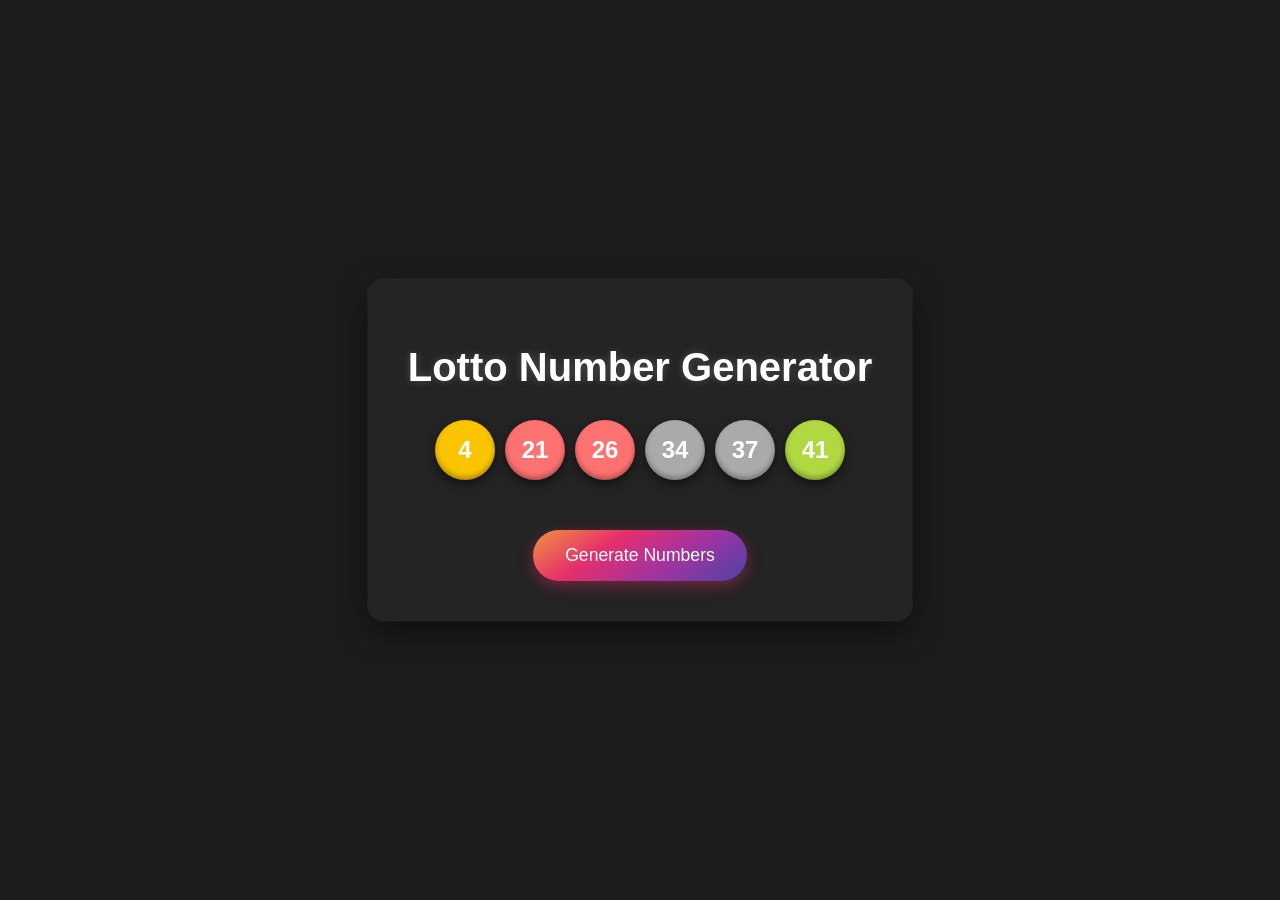
==== index.html @ 3033f961 "Update project files and synchronize with remote repository" ====
<!DOCTYPE html>
<html lang="en">
<head>
    <meta charset="UTF-8">
    <meta name="viewport" content="width=device-width, initial-scale=1.0">
    <title>Lotto Number Generator</title>
    <link rel="stylesheet" href="style.css">
</head>
<body>
    <div class="container">
        <h1>Lotto Number Generator</h1>
        <lotto-display></lotto-display>
        <button id="generator-btn">Generate Numbers</button>
    </div>
    <script src="main.js"></script>
</body>
</html>
---- style.css ----
body {
    background-color: #1a1a1a; /* Deeper black with a hint of texture via noise later */
    color: #e0e0e0;
    font-family: 'Segoe UI', Roboto, Oxygen, Ubuntu, Cantarell, 'Open Sans', 'Helvetica Neue', sans-serif;
    display: flex;
    justify-content: center;
    align-items: center;
    min-height: 100vh;
    margin: 0;
    background-image: url("data:image/svg+xml,%3Csvg xmlns='http://www.w3.org/2000/svg' width='100' height='100' viewBox='0 0 100 100'%3E%3Cg fill='%232d2d2d' fill-opacity='0.1'%3E%3Crect x='0' y='0' width='100' height='100'/%3E%3C/g%3E%3C/svg%3E");
}

.container {
    text-align: center;
    background: rgba(44, 44, 44, 0.5);
    padding: 40px;
    border-radius: 15px;
    box-shadow: 0 10px 30px rgba(0,0,0,0.5), 0 0 0 1px rgba(255,255,255,0.05);
    backdrop-filter: blur(10px);
}

h1 {
    font-size: 2.5rem;
    color: #ffffff;
    text-shadow: 0 0 10px rgba(255,255,255,0.2);
}

#generator-btn {
    background: linear-gradient(145deg, #f0943f, #e62f6b, #9c34a3, #4b44a4);
    color: white;
    padding: 15px 32px;
    text-align: center;
    text-decoration: none;
    display: inline-block;
    font-size: 1.1rem;
    margin: 20px 0 0 0;
    cursor: pointer;
    border-radius: 50px;
    border: none;
    transition: all 0.3s ease;
    box-shadow: 0 5px 15px rgba(230, 47, 107, 0.4);
}

#generator-btn:hover {
    transform: translateY(-3px);
    box-shadow: 0 8px 25px rgba(230, 47, 107, 0.6);
}
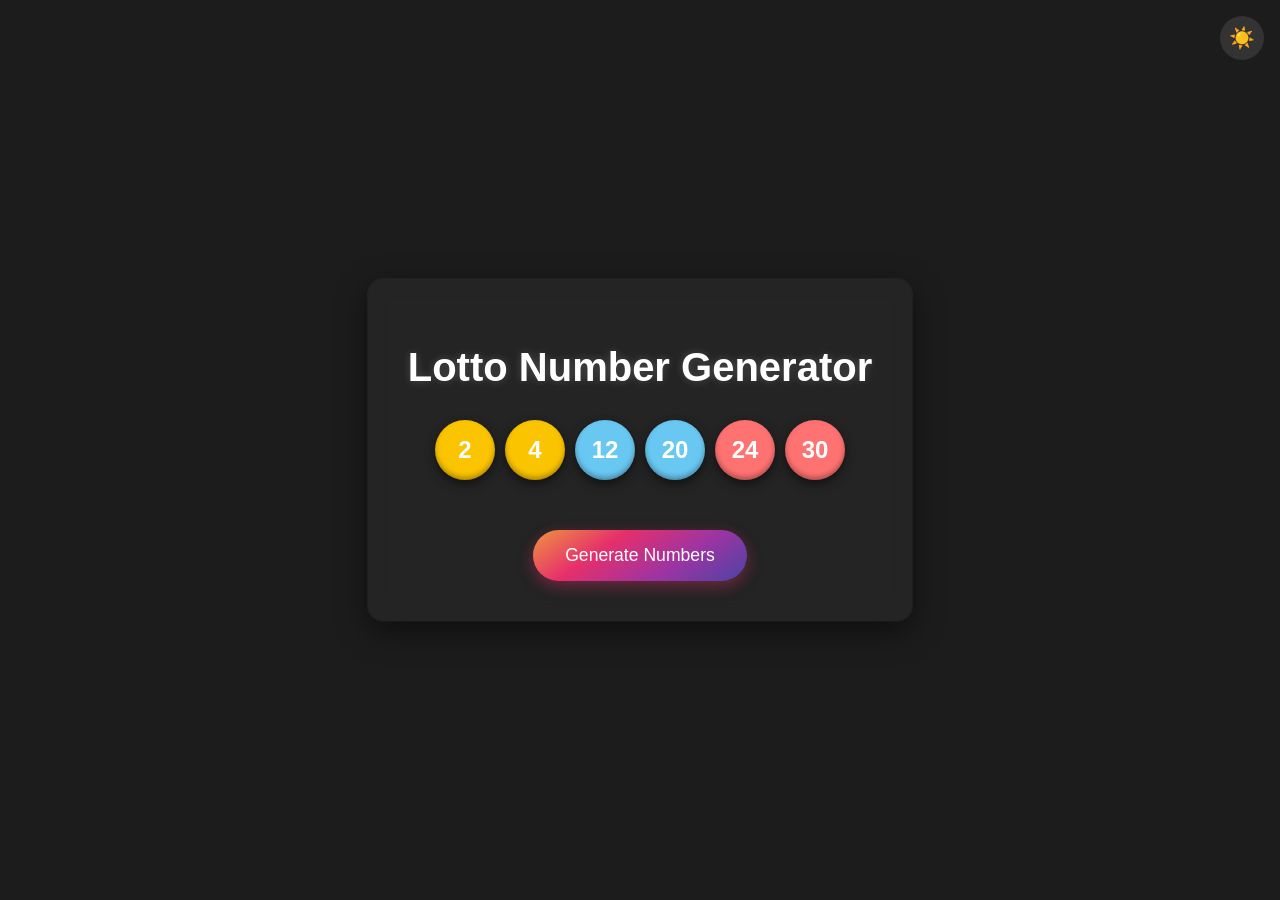
==== commit 3f688c69: "Add dark/light mode toggle with localStorage persistence Co-Authored-By: Claude Sonnet 4.6 <noreply@" ====
--- a/index.html
+++ b/index.html
@@ -1,5 +1,5 @@
 <!DOCTYPE html>
-<html lang="en">
+<html lang="en" data-theme="dark">
 <head>
     <meta charset="UTF-8">
     <meta name="viewport" content="width=device-width, initial-scale=1.0">
@@ -7,6 +7,7 @@
     <link rel="stylesheet" href="style.css">
 </head>
 <body>
+    <button id="theme-toggle" aria-label="Toggle theme">☀️</button>
     <div class="container">
         <h1>Lotto Number Generator</h1>
         <lotto-display></lotto-display>
--- a/style.css
+++ b/style.css
@@ -1,28 +1,80 @@
+/* ── CSS Variables ── */
+:root {
+    --bg-color: #1a1a1a;
+    --bg-image: url("data:image/svg+xml,%3Csvg xmlns='http://www.w3.org/2000/svg' width='100' height='100' viewBox='0 0 100 100'%3E%3Cg fill='%232d2d2d' fill-opacity='0.1'%3E%3Crect x='0' y='0' width='100' height='100'/%3E%3C/g%3E%3C/svg%3E");
+    --text-color: #e0e0e0;
+    --container-bg: rgba(44, 44, 44, 0.5);
+    --container-shadow: 0 10px 30px rgba(0,0,0,0.5), 0 0 0 1px rgba(255,255,255,0.05);
+    --h1-color: #ffffff;
+    --h1-shadow: 0 0 10px rgba(255,255,255,0.2);
+    --toggle-bg: rgba(255,255,255,0.1);
+    --toggle-hover-bg: rgba(255,255,255,0.2);
+}
+
+[data-theme="light"] {
+    --bg-color: #f0f2f5;
+    --bg-image: url("data:image/svg+xml,%3Csvg xmlns='http://www.w3.org/2000/svg' width='100' height='100' viewBox='0 0 100 100'%3E%3Cg fill='%23cccccc' fill-opacity='0.2'%3E%3Crect x='0' y='0' width='100' height='100'/%3E%3C/g%3E%3C/svg%3E");
+    --text-color: #222222;
+    --container-bg: rgba(255, 255, 255, 0.75);
+    --container-shadow: 0 10px 30px rgba(0,0,0,0.15), 0 0 0 1px rgba(0,0,0,0.06);
+    --h1-color: #111111;
+    --h1-shadow: 0 0 10px rgba(0,0,0,0.08);
+    --toggle-bg: rgba(0,0,0,0.08);
+    --toggle-hover-bg: rgba(0,0,0,0.15);
+}
+
 body {
-    background-color: #1a1a1a; /* Deeper black with a hint of texture via noise later */
-    color: #e0e0e0;
+    background-color: var(--bg-color);
+    background-image: var(--bg-image);
+    color: var(--text-color);
     font-family: 'Segoe UI', Roboto, Oxygen, Ubuntu, Cantarell, 'Open Sans', 'Helvetica Neue', sans-serif;
     display: flex;
     justify-content: center;
     align-items: center;
     min-height: 100vh;
     margin: 0;
-    background-image: url("data:image/svg+xml,%3Csvg xmlns='http://www.w3.org/2000/svg' width='100' height='100' viewBox='0 0 100 100'%3E%3Cg fill='%232d2d2d' fill-opacity='0.1'%3E%3Crect x='0' y='0' width='100' height='100'/%3E%3C/g%3E%3C/svg%3E");
+    transition: background-color 0.3s ease, color 0.3s ease;
+}
+
+/* ── Theme toggle button ── */
+#theme-toggle {
+    position: fixed;
+    top: 16px;
+    right: 16px;
+    background: var(--toggle-bg);
+    border: none;
+    border-radius: 50%;
+    width: 44px;
+    height: 44px;
+    font-size: 1.3rem;
+    cursor: pointer;
+    display: flex;
+    align-items: center;
+    justify-content: center;
+    transition: background 0.3s ease, transform 0.2s ease;
+    z-index: 100;
+}
+
+#theme-toggle:hover {
+    background: var(--toggle-hover-bg);
+    transform: scale(1.1);
 }
 
 .container {
     text-align: center;
-    background: rgba(44, 44, 44, 0.5);
+    background: var(--container-bg);
     padding: 40px;
     border-radius: 15px;
-    box-shadow: 0 10px 30px rgba(0,0,0,0.5), 0 0 0 1px rgba(255,255,255,0.05);
+    box-shadow: var(--container-shadow);
     backdrop-filter: blur(10px);
+    transition: background 0.3s ease, box-shadow 0.3s ease;
 }
 
 h1 {
     font-size: 2.5rem;
-    color: #ffffff;
-    text-shadow: 0 0 10px rgba(255,255,255,0.2);
+    color: var(--h1-color);
+    text-shadow: var(--h1-shadow);
+    transition: color 0.3s ease;
 }
 
 #generator-btn {
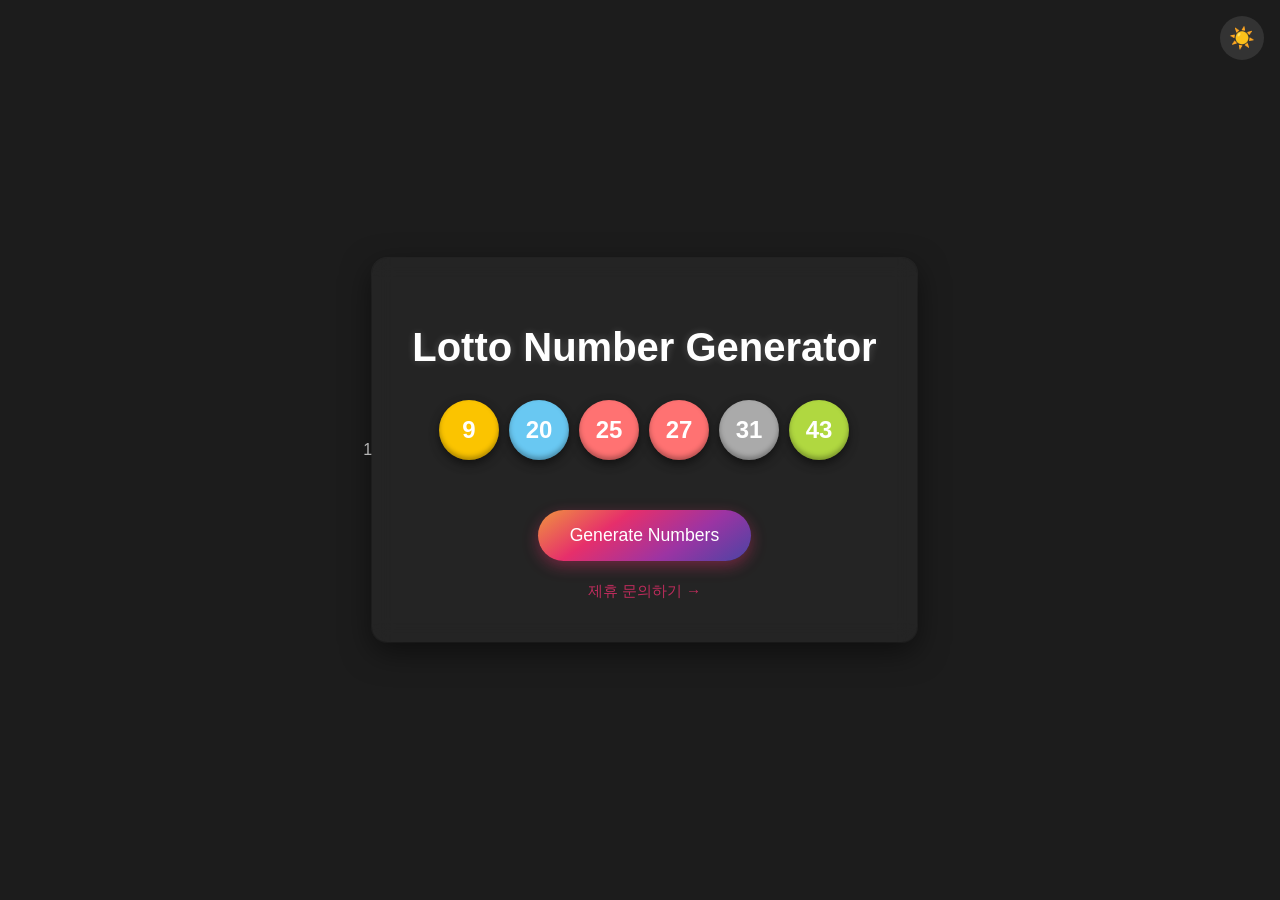
==== commit 807a5bc7: "Add Formspree partnership inquiry contact form Co-Authored-By: Claude Sonnet 4.6 <noreply@anthropic." ====
--- a/index.html
+++ b/index.html
@@ -1,6 +1,6 @@
 <!DOCTYPE html>
 <html lang="en" data-theme="dark">
-<head>
+<head>1
     <meta charset="UTF-8">
     <meta name="viewport" content="width=device-width, initial-scale=1.0">
     <title>Lotto Number Generator</title>
@@ -12,6 +12,8 @@
         <h1>Lotto Number Generator</h1>
         <lotto-display></lotto-display>
         <button id="generator-btn">Generate Numbers</button>
+        <br>
+        <a href="contact.html" class="contact-link">제휴 문의하기 →</a>
     </div>
     <script src="main.js"></script>
 </body>
--- a/style.css
+++ b/style.css
@@ -97,3 +97,118 @@
     transform: translateY(-3px);
     box-shadow: 0 8px 25px rgba(230, 47, 107, 0.6);
 }
+
+/* ── Contact link on main page ── */
+.contact-link {
+    display: inline-block;
+    margin-top: 20px;
+    color: #e62f6b;
+    text-decoration: none;
+    font-size: 0.95rem;
+    opacity: 0.8;
+    transition: opacity 0.2s ease;
+}
+.contact-link:hover { opacity: 1; }
+
+/* ── Contact form page ── */
+.form-container {
+    text-align: left;
+    max-width: 520px;
+    width: 100%;
+    margin: 60px auto;
+}
+
+.back-link {
+    display: inline-block;
+    margin-bottom: 20px;
+    color: #e62f6b;
+    text-decoration: none;
+    font-size: 0.9rem;
+    opacity: 0.8;
+    transition: opacity 0.2s ease;
+}
+.back-link:hover { opacity: 1; }
+
+.form-desc {
+    color: var(--text-color);
+    opacity: 0.7;
+    margin: -10px 0 28px;
+    font-size: 0.95rem;
+    line-height: 1.6;
+}
+
+.form-group {
+    display: flex;
+    flex-direction: column;
+    margin-bottom: 18px;
+}
+
+.form-group label {
+    font-size: 0.9rem;
+    margin-bottom: 6px;
+    color: var(--text-color);
+    font-weight: 500;
+}
+
+.required { color: #e62f6b; }
+
+.form-group input,
+.form-group select,
+.form-group textarea {
+    background: rgba(255,255,255,0.06);
+    border: 1px solid rgba(255,255,255,0.12);
+    border-radius: 8px;
+    color: var(--text-color);
+    font-size: 1rem;
+    padding: 10px 14px;
+    font-family: inherit;
+    transition: border-color 0.2s ease, background 0.2s ease;
+    outline: none;
+}
+
+[data-theme="light"] .form-group input,
+[data-theme="light"] .form-group select,
+[data-theme="light"] .form-group textarea {
+    background: rgba(0,0,0,0.04);
+    border-color: rgba(0,0,0,0.15);
+}
+
+.form-group input:focus,
+.form-group select:focus,
+.form-group textarea:focus {
+    border-color: #e62f6b;
+    background: rgba(230, 47, 107, 0.06);
+}
+
+.form-group select option { background: #1a1a1a; color: #e0e0e0; }
+[data-theme="light"] .form-group select option { background: #fff; color: #222; }
+
+.form-group textarea { resize: vertical; min-height: 120px; }
+
+.submit-btn {
+    width: 100%;
+    background: linear-gradient(145deg, #f0943f, #e62f6b, #9c34a3, #4b44a4);
+    color: white;
+    padding: 14px;
+    font-size: 1.05rem;
+    border: none;
+    border-radius: 50px;
+    cursor: pointer;
+    margin-top: 6px;
+    transition: all 0.3s ease;
+    box-shadow: 0 5px 15px rgba(230, 47, 107, 0.4);
+}
+.submit-btn:hover:not(:disabled) {
+    transform: translateY(-2px);
+    box-shadow: 0 8px 25px rgba(230, 47, 107, 0.6);
+}
+.submit-btn:disabled { opacity: 0.6; cursor: not-allowed; }
+
+.form-status {
+    margin-top: 14px;
+    font-size: 0.95rem;
+    text-align: center;
+    min-height: 1.4em;
+}
+.form-status.success { color: #4caf50; }
+.form-status.error   { color: #e62f6b; }
